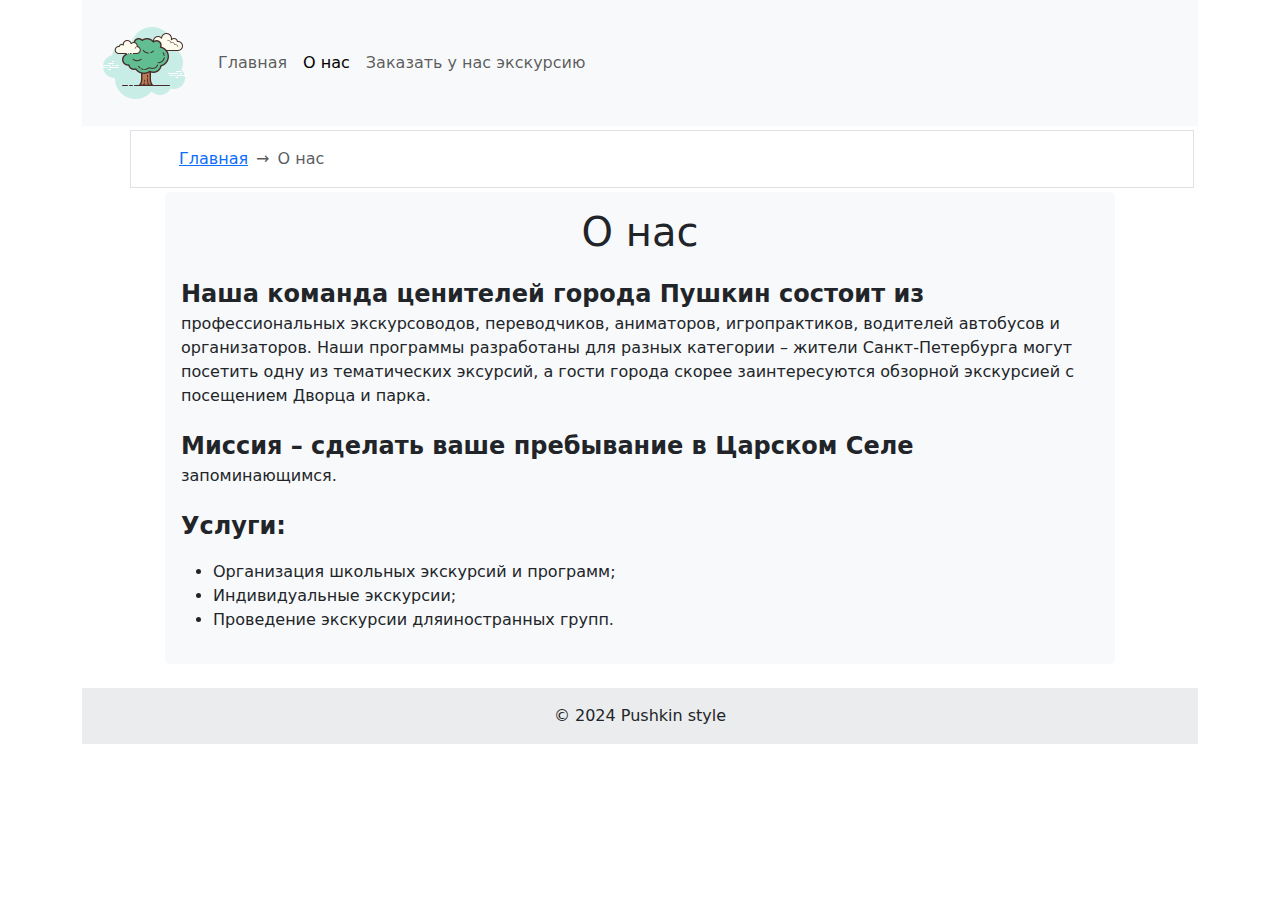
==== about.html @ fa53bc5a "pushkin" ====
<!DOCTYPE html>
<html lang="ru">

<head>
    <meta charset="UTF-8">
    <meta name="viewport" content="width=device-width, initial-scale=1.0">
    <title>Заказать у нас экскурсию</title>
    <link type="image/png" sizes="16x16" rel="icon" href="image/favicon.png">
    <link href="https://cdn.jsdelivr.net/npm/bootstrap@5.3.3/dist/css/bootstrap.min.css" rel="stylesheet"
          integrity="sha384-QWTKZyjpPEjISv5WaRU9OFeRpok6YctnYmDr5pNlyT2bRjXh0JMhjY6hW+ALEwIH" crossorigin="anonymous">
    <link type="text/css" rel="stylesheet" href="css/style.css">
    <style>
        @import url("https://fonts.googleapis.com/css?family=Open+Sans&display=swap");
    </style>
</head>

<body>
<!--главный контейнер-->
<div class="container">
    <!--шапка-->
    <header>
        <nav class="navbar navbar-expand-lg bg-body-tertiary">
            <div class="container-fluid">
                <a class="navbar-brand" href="index.html"><img src="image/logo.png" alt="Pushkin style"></a>
                <button class="navbar-toggler" type="button" data-bs-toggle="collapse" data-bs-target="#navbarNav"
                        aria-controls="navbarNav" aria-expanded="false" aria-label="Переключатель навигации">
                    <span class="navbar-toggler-icon"></span>
                </button>
                <div class="collapse navbar-collapse" id="navbarNav">
                    <ul class="navbar-nav">
                        <li class="nav-item">
                            <a class="nav-link" href="index.html">Главная</a>
                        </li>
                        <li class="nav-item">
                            <a class="nav-link active" aria-current="page" href="about.html">О нас</a>
                        </li>
                        <li class="nav-item">
                            <a class="nav-link" href="contacts.html">Заказать у нас экскурсию</a>
                        </li>
                    </ul>
                </div>
            </div>
        </nav>
    </header>
    <!--шапка (end)-->
    <!--хлебные крошки-->
    <nav aria-label="breadcrumb" class="m-1 pt-3 ps-5 ms-5 border align-items-center"
         style='--bs-breadcrumb-divider: "→";'>
        <ol class="breadcrumb">
            <li class="breadcrumb-item"><a href="index.html">Главная</a></li>
            <li class="breadcrumb-item active" aria-current="page">О нас</li>
        </ol>
    </nav>
    <!--хлебные крошки-->
    <!--форма обратной связи-->
    <div class="row">
        <div class="col-10 col-centered bg-light p-3 rounded">
            <h1 class="text-center">О нас</h1>
            <p>Наша команда ценителей города Пушкин состоит из профессиональных экскурсоводов, переводчиков,
                аниматоров, игропрактиков, водителей автобусов и организаторов. Наши программы разработаны для разных
                категории &ndash; жители Санкт-Петербурга могут посетить одну из тематических эксурсий, а гости города
                скорее заинтересуются обзорной экскурсией с посещением Дворца и парка.</p>
            <p>Миссия &ndash; сделать ваше пребывание в Царском Селе запоминающимся. </p>
            <p>Услуги:</p>
            <ul>
                <li>Организация школьных экскурсий и программ;</li>
                <li>Индивидуальные экскурсии;</li>
                <li>Проведение экскурсии дляиностранных групп.</li>
            </ul>
        </div>
    </div>
    <!--форма обратной связи (end)-->
    <!--подвал-->
    <br>
    <footer class="bg-body-tertiary text-center text-lg-start">
        <!-- Copyright -->
        <div class="text-center p-3" style="background-color: rgba(0, 0, 0, 0.05);">
            © 2024 Pushkin style
        </div>
        <!-- Copyright -->
    </footer>
    <!--подвал end-->
</div>
<!--главный контейнер (end)-->
<script src="https://cdn.jsdelivr.net/npm/bootstrap@5.3.3/dist/js/bootstrap.bundle.min.js"
        integrity="sha384-YvpcrYf0tY3lHB60NNkmXc5s9fDVZLESaAA55NDzOxhy9GkcIdslK1eN7N6jIeHz"
        crossorigin="anonymous"></script>
</body>

</html>
---- css/style.css ----
section,
header,
nav,
article,
aside,
footer,
main {
    display: block;
}

.col-centered{
   float: none;
   margin: 0 auto;
}

.put-inline-center {
   text-align: center;
}

p {
   margin-top: 20px;
}

p::first-line {
  font-size: 1.5rem;
  font-weight: bold;
  color: light-blue;
}
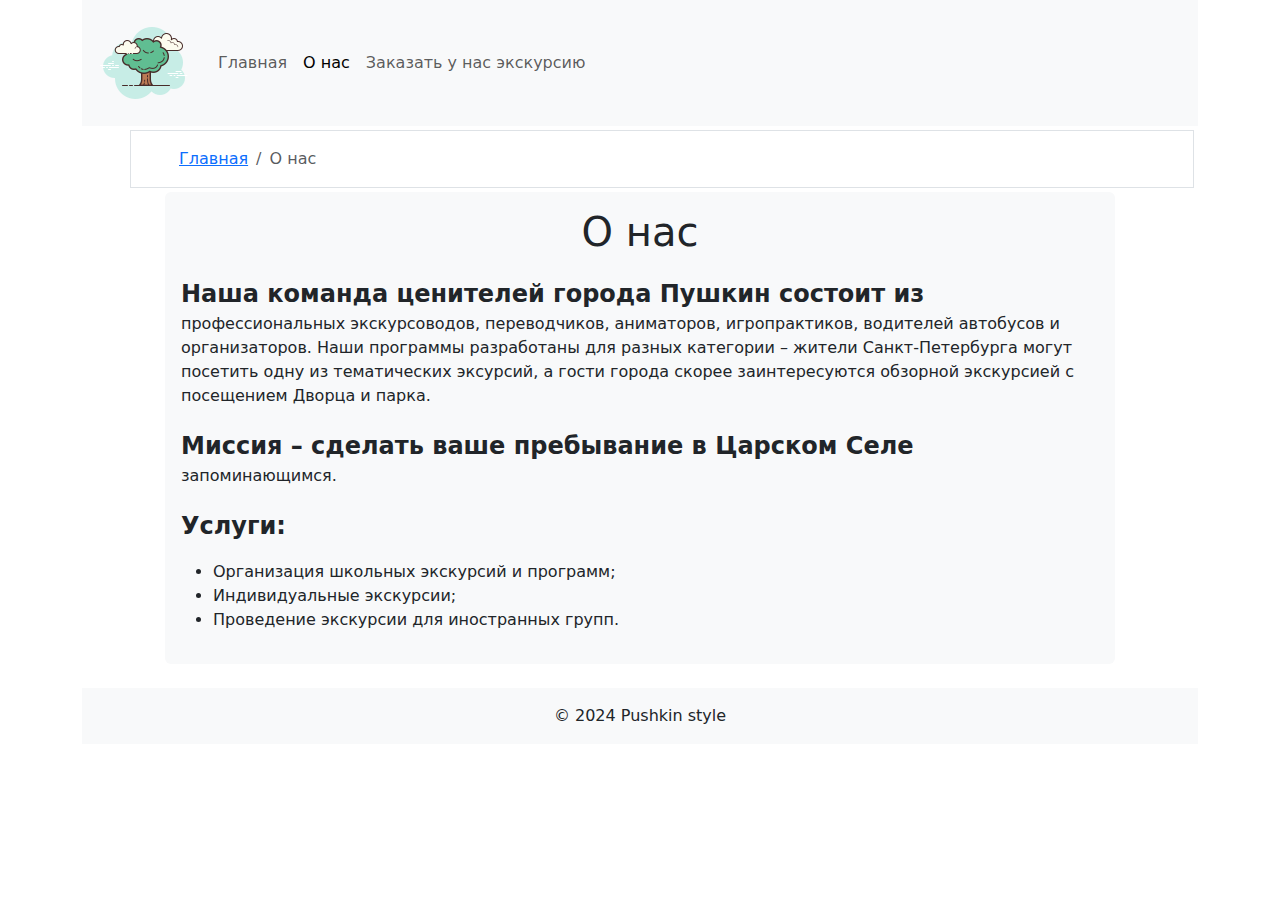
==== commit 6d5af6e7: "Update about.html" ====
--- a/about.html
+++ b/about.html
@@ -45,7 +45,7 @@
     <!--шапка (end)-->
     <!--хлебные крошки-->
     <nav aria-label="breadcrumb" class="m-1 pt-3 ps-5 ms-5 border align-items-center"
-         style='--bs-breadcrumb-divider: "→";'>
+         style='...'>
         <ol class="breadcrumb">
             <li class="breadcrumb-item"><a href="index.html">Главная</a></li>
             <li class="breadcrumb-item active" aria-current="page">О нас</li>
@@ -65,7 +65,7 @@
             <ul>
                 <li>Организация школьных экскурсий и программ;</li>
                 <li>Индивидуальные экскурсии;</li>
-                <li>Проведение экскурсии дляиностранных групп.</li>
+                <li>Проведение экскурсии для иностранных групп.</li>
             </ul>
         </div>
     </div>
@@ -74,7 +74,7 @@
     <br>
     <footer class="bg-body-tertiary text-center text-lg-start">
         <!-- Copyright -->
-        <div class="text-center p-3" style="background-color: rgba(0, 0, 0, 0.05);">
+        <div class="text-center p-3" style="...">
             © 2024 Pushkin style
         </div>
         <!-- Copyright -->
@@ -87,4 +87,4 @@
         crossorigin="anonymous"></script>
 </body>
 
-</html>+</html>
--- a/css/style.css
+++ b/css/style.css
@@ -27,5 +27,53 @@
   color: light-blue;
 }
 
+.video-frame {
+   position: relative;
+   overflow: hidden;
+   width: 100%;
+   margin-top: 30px;
+   padding-bottom: 70%;
+   /* 4:3 Aspect Ratio  */
+   padding-top: 25px;
+}
 
+.embed-responsive-item {
+   position: absolute;
+   top: 0;
+   left: 0;
+   bottom: 0;
+   right: 0;
+   width: 100%;
+   height: 100%;
+}
 
+@media screen and (max-width: 576px) {
+   p {
+      font-size: 20pt;
+   }
+
+   h5 {
+      font-size: 22pt;
+   }
+}
+
+@media screen and (max-width: 768px) {
+   p {
+      font-size: 18pt;
+   }
+
+   h5 {
+      font-size: 20pt;
+   }
+}
+
+@media screen and (max-width: 992px) {
+   p {
+      font-size: 16pt;
+   }
+
+   h5 {
+      font-size: 18pt;
+   }
+}
+
